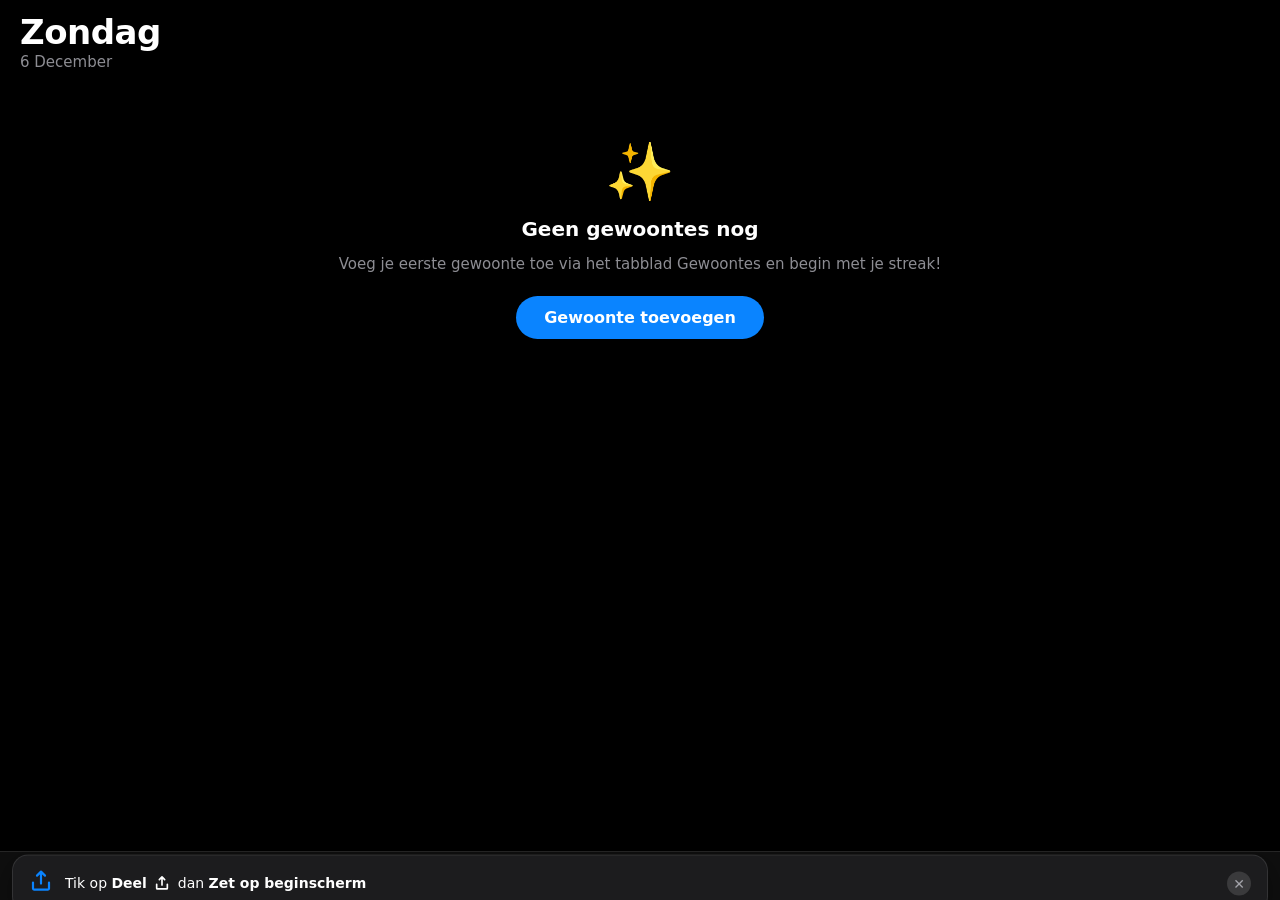
==== index.html @ 8ea3702b "Add files via upload" ====
<!DOCTYPE html>
<html lang="nl">
<head>
  <meta charset="UTF-8">
  <meta name="viewport" content="width=device-width, initial-scale=1, viewport-fit=cover">

  <!-- PWA / iOS -->
  <meta name="mobile-web-app-capable" content="yes">
  <meta name="apple-mobile-web-app-capable" content="yes">
  <meta name="apple-mobile-web-app-status-bar-style" content="black-translucent">
  <meta name="apple-mobile-web-app-title" content="Habits">
  <meta name="theme-color" content="#000000">
  <meta name="description" content="Build streaks. Track daily habits.">

  <link rel="manifest" href="manifest.json">
  <link rel="apple-touch-icon" sizes="180x180" href="icons/icon-180.png">
  <link rel="apple-touch-icon" sizes="167x167" href="icons/icon-167.png">
  <link rel="apple-touch-icon" sizes="152x152" href="icons/icon-152.png">
  <link rel="apple-touch-icon" sizes="120x120" href="icons/icon-120.png">

  <title>Habits</title>
  <link rel="stylesheet" href="styles.css">
</head>
<body>
<div id="app">
  <div id="view-container">
    <div id="view-today"   class="view active"></div>
    <div id="view-habits"  class="view"></div>
    <div id="view-stats"   class="view"></div>
    <div id="view-settings" class="view"></div>
  </div>

  <nav id="tab-bar">
    <button class="tab-btn active" data-tab="today">
      <svg viewBox="0 0 24 24" fill="none" stroke="currentColor" stroke-width="2" stroke-linecap="round" stroke-linejoin="round">
        <circle cx="12" cy="12" r="9"/><path d="M12 7v5l3 3"/>
      </svg>
      <span>Vandaag</span>
    </button>
    <button class="tab-btn" data-tab="habits">
      <svg viewBox="0 0 24 24" fill="none" stroke="currentColor" stroke-width="2" stroke-linecap="round" stroke-linejoin="round">
        <path d="M9 11l3 3L22 4"/><path d="M21 12v7a2 2 0 01-2 2H5a2 2 0 01-2-2V5a2 2 0 012-2h11"/>
      </svg>
      <span>Gewoontes</span>
    </button>
    <button class="tab-btn" data-tab="stats">
      <svg viewBox="0 0 24 24" fill="none" stroke="currentColor" stroke-width="2" stroke-linecap="round" stroke-linejoin="round">
        <path d="M18 20V10M12 20V4M6 20v-6"/>
      </svg>
      <span>Statistieken</span>
    </button>
    <button class="tab-btn" data-tab="settings">
      <svg viewBox="0 0 24 24" fill="none" stroke="currentColor" stroke-width="2" stroke-linecap="round" stroke-linejoin="round">
        <circle cx="12" cy="12" r="3"/>
        <path d="M19.4 15a1.65 1.65 0 00.33 1.82l.06.06a2 2 0 010 2.83 2 2 0 01-2.83 0l-.06-.06a1.65 1.65 0 00-1.82-.33 1.65 1.65 0 00-1 1.51V21a2 2 0 01-4 0v-.09A1.65 1.65 0 009 19.4a1.65 1.65 0 00-1.82.33l-.06.06a2 2 0 01-2.83 0 2 2 0 010-2.83l.06-.06A1.65 1.65 0 004.68 15a1.65 1.65 0 00-1.51-1H3a2 2 0 010-4h.09A1.65 1.65 0 004.6 9a1.65 1.65 0 00-.33-1.82l-.06-.06a2 2 0 010-2.83 2 2 0 012.83 0l.06.06A1.65 1.65 0 009 4.68a1.65 1.65 0 001-1.51V3a2 2 0 014 0v.09a1.65 1.65 0 001 1.51 1.65 1.65 0 001.82-.33l.06-.06a2 2 0 012.83 0 2 2 0 010 2.83l-.06.06A1.65 1.65 0 0019.4 9a1.65 1.65 0 001.51 1H21a2 2 0 010 4h-.09a1.65 1.65 0 00-1.51 1z"/>
      </svg>
      <span>Instellingen</span>
    </button>
  </nav>

  <div id="sheet-backdrop"></div>
  <div id="bottom-sheet">
    <div class="sheet-handle"></div>
    <div class="sheet-header">
      <button class="sheet-btn danger" id="sheet-cancel">Annuleer</button>
      <span class="sheet-title" id="sheet-title"></span>
      <button class="sheet-btn" id="sheet-save">Opslaan</button>
    </div>
    <div class="sheet-body" id="sheet-body"></div>
  </div>

  <div id="install-banner">
    <div class="banner-icon">
      <svg width="24" height="24" viewBox="0 0 24 24" fill="none">
        <path d="M12 2v12M8 6l4-4 4 4" stroke="currentColor" stroke-width="2.2" stroke-linecap="round" stroke-linejoin="round"/>
        <path d="M20 13v6a1 1 0 01-1 1H5a1 1 0 01-1-1v-6" stroke="currentColor" stroke-width="2.2" stroke-linecap="round"/>
      </svg>
    </div>
    <div class="banner-text">
      Tik op <strong>Deel</strong>
      <svg style="display:inline;vertical-align:middle;margin:0 3px" width="16" height="16" viewBox="0 0 24 24" fill="none">
        <path d="M12 2v12M8 6l4-4 4 4" stroke="currentColor" stroke-width="2.5" stroke-linecap="round" stroke-linejoin="round"/>
        <path d="M20 13v6a1 1 0 01-1 1H5a1 1 0 01-1-1v-6" stroke="currentColor" stroke-width="2.5" stroke-linecap="round"/>
      </svg>
      dan <strong>Zet op beginscherm</strong>
    </div>
    <div class="banner-close" id="banner-close" data-action="dismiss-banner">✕</div>
  </div>
</div>

<script src="app.js"></script>
<script>
  if ('serviceWorker' in navigator) {
    window.addEventListener('load', () => {
      navigator.serviceWorker.register('./sw.js').catch(() => {});
    });
  }
</script>
</body>
</html>
---- styles.css ----
/* ── Reset & Base ─────────────────────────────────────────── */
*, *::before, *::after { box-sizing: border-box; margin: 0; padding: 0; }
html {
  height: 100%;
  height: -webkit-fill-available;
  -webkit-text-size-adjust: 100%;
}
body {
  height: 100%;
  min-height: -webkit-fill-available;
  font-family: -apple-system, BlinkMacSystemFont, "SF Pro Display", "SF Pro Text", system-ui, sans-serif;
  -webkit-font-smoothing: antialiased;
  overflow: hidden;
  user-select: none;
  -webkit-user-select: none;
  touch-action: manipulation;
}
input, textarea, select { font-family: inherit; -webkit-appearance: none; appearance: none; }
button { font-family: inherit; cursor: pointer; border: none; background: none; }

/* ── CSS Variables ────────────────────────────────────────── */
:root {
  --bg:           #000000;
  --bg2:          #1C1C1E;
  --bg3:          #2C2C2E;
  --bg4:          #3A3A3C;
  --text:         #FFFFFF;
  --text2:        rgba(235,235,245,0.6);
  --text3:        rgba(235,235,245,0.3);
  --sep:          rgba(255,255,255,0.1);
  --tab-bg:       rgba(18,18,18,0.88);
  --sheet-bg:     #1C1C1E;

  --red:    #FF453A; --orange: #FF9F0A; --yellow: #FFD60A;
  --green:  #32D74B; --teal:   #5AC8FA; --blue:   #0A84FF;
  --indigo: #5E5CE6; --purple: #BF5AF2; --pink:   #FF375F;
  --mint:   #63E6BE;

  --safe-top:    env(safe-area-inset-top, 0px);
  --safe-bottom: env(safe-area-inset-bottom, 0px);
  --safe-left:   env(safe-area-inset-left, 0px);
  --safe-right:  env(safe-area-inset-right, 0px);

  --tab-h: 49px;
  --radius: 12px;
  --radius-lg: 18px;
  --spring: cubic-bezier(0.34, 1.56, 0.64, 1);
  --sheet-curve: cubic-bezier(0.32, 0.72, 0, 1);
  --ease-out: cubic-bezier(0.16, 1, 0.3, 1);
}

/* Light theme */
.theme-light, @media (prefers-color-scheme: light) { :root {
  --bg:     #F2F2F7;
  --bg2:    #FFFFFF;
  --bg3:    #F2F2F7;
  --bg4:    #E5E5EA;
  --text:   #000000;
  --text2:  rgba(60,60,67,0.6);
  --text3:  rgba(60,60,67,0.3);
  --sep:    rgba(60,60,67,0.12);
  --tab-bg: rgba(242,242,247,0.88);
  --sheet-bg: #FFFFFF;
}}
.theme-light {
  --bg:     #F2F2F7;
  --bg2:    #FFFFFF;
  --bg3:    #F2F2F7;
  --bg4:    #E5E5EA;
  --text:   #000000;
  --text2:  rgba(60,60,67,0.6);
  --text3:  rgba(60,60,67,0.3);
  --sep:    rgba(60,60,67,0.12);
  --tab-bg: rgba(242,242,247,0.88);
  --sheet-bg: #FFFFFF;
}
.theme-dark {
  --bg: #000000; --bg2: #1C1C1E; --bg3: #2C2C2E; --bg4: #3A3A3C;
  --text: #FFFFFF; --text2: rgba(235,235,245,0.6); --text3: rgba(235,235,245,0.3);
  --sep: rgba(255,255,255,0.1); --tab-bg: rgba(18,18,18,0.88); --sheet-bg: #1C1C1E;
}

/* ── App Shell ────────────────────────────────────────────── */
#app {
  display: flex;
  flex-direction: column;
  height: 100vh;
  height: 100dvh;
  min-height: -webkit-fill-available;
  background: var(--bg);
  color: var(--text);
  position: relative;
  overflow: hidden;
}

#view-container {
  flex: 1;
  overflow-y: auto;
  overflow-x: hidden;
  -webkit-overflow-scrolling: touch;
  overscroll-behavior: contain;
  padding-top: var(--safe-top);
  padding-left: var(--safe-left);
  padding-right: var(--safe-right);
  scroll-behavior: smooth;
}

/* ── Tab Bar ──────────────────────────────────────────────── */
#tab-bar {
  display: flex;
  height: calc(var(--tab-h) + var(--safe-bottom));
  padding-bottom: var(--safe-bottom);
  background: var(--tab-bg);
  backdrop-filter: saturate(180%) blur(20px);
  -webkit-backdrop-filter: saturate(180%) blur(20px);
  border-top: 0.5px solid var(--sep);
  flex-shrink: 0;
}

.tab-btn {
  flex: 1;
  display: flex;
  flex-direction: column;
  align-items: center;
  justify-content: center;
  gap: 3px;
  color: var(--text3);
  transition: color 0.15s ease;
  padding-top: 6px;
  -webkit-tap-highlight-color: transparent;
}
.tab-btn.active { color: var(--blue); }
.tab-btn svg { width: 24px; height: 24px; }
.tab-btn span { font-size: 10px; font-weight: 500; letter-spacing: -0.1px; }

/* ── View Transitions ─────────────────────────────────────── */
.view { display: none; animation: viewIn 0.18s var(--ease-out) both; }
.view.active { display: block; }
@keyframes viewIn {
  from { opacity: 0; transform: translateY(6px); }
  to   { opacity: 1; transform: translateY(0); }
}

/* ── Typography ───────────────────────────────────────────── */
.large-title { font-size: 34px; font-weight: 700; letter-spacing: -0.5px; line-height: 1.1; }
.title-1 { font-size: 28px; font-weight: 700; letter-spacing: -0.3px; }
.title-2 { font-size: 22px; font-weight: 700; }
.headline { font-size: 17px; font-weight: 600; }
.body { font-size: 17px; }
.callout { font-size: 16px; }
.subhead { font-size: 15px; }
.footnote { font-size: 13px; }
.caption { font-size: 11px; font-weight: 500; letter-spacing: 0.06em; text-transform: uppercase; }

/* ── View Header ──────────────────────────────────────────── */
.view-header {
  padding: 14px 20px 8px;
  position: sticky;
  top: 0;
  z-index: 10;
  background: var(--bg);
}
.view-header .large-title { color: var(--text); }
.view-header .subtitle { color: var(--text2); font-size: 15px; margin-top: 2px; }

/* ── Section ──────────────────────────────────────────────── */
.section { padding: 0 20px 24px; }
.section-header {
  font-size: 13px;
  font-weight: 600;
  color: var(--text2);
  text-transform: uppercase;
  letter-spacing: 0.05em;
  padding: 8px 0 6px;
}

/* ── Progress Ring (Today) ────────────────────────────────── */
.progress-hero {
  display: flex;
  flex-direction: column;
  align-items: center;
  padding: 24px 20px 20px;
  gap: 8px;
}
.ring-wrap { position: relative; width: 120px; height: 120px; }
.ring-wrap svg { transform: rotate(-90deg); }
.ring-bg { fill: none; stroke: var(--bg3); stroke-width: 10; }
.ring-fg {
  fill: none;
  stroke-width: 10;
  stroke-linecap: round;
  transition: stroke-dashoffset 0.6s var(--ease-out);
}
.ring-label {
  position: absolute;
  inset: 0;
  display: flex;
  flex-direction: column;
  align-items: center;
  justify-content: center;
}
.ring-pct { font-size: 26px; font-weight: 700; }
.ring-sub { font-size: 11px; color: var(--text2); font-weight: 500; }
.progress-title { font-size: 15px; font-weight: 600; color: var(--text2); }

/* ── Habit Card (Today) ───────────────────────────────────── */
.habit-list { display: flex; flex-direction: column; gap: 2px; padding: 0 16px 32px; }

.habit-card {
  display: flex;
  align-items: center;
  gap: 14px;
  padding: 14px 16px;
  background: var(--bg2);
  border-radius: var(--radius);
  cursor: pointer;
  -webkit-tap-highlight-color: transparent;
  transition: transform 0.1s ease, opacity 0.1s ease;
  position: relative;
  overflow: hidden;
}
.habit-card:first-child { border-radius: var(--radius-lg) var(--radius-lg) var(--radius) var(--radius); }
.habit-card:last-child  { border-radius: var(--radius) var(--radius) var(--radius-lg) var(--radius-lg); }
.habit-card:only-child  { border-radius: var(--radius-lg); }
.habit-card:active { transform: scale(0.97); }

.habit-card.completing { animation: cardBounce 0.28s var(--spring) both; }
@keyframes cardBounce {
  0%   { transform: scale(1); }
  50%  { transform: scale(1.03); }
  100% { transform: scale(1); }
}

.check-circle {
  width: 28px;
  height: 28px;
  border-radius: 50%;
  border: 2.5px solid var(--bg4);
  display: flex;
  align-items: center;
  justify-content: center;
  flex-shrink: 0;
  transition: all 0.22s var(--spring);
}
.check-circle.done {
  border-color: transparent;
}
.check-circle svg { opacity: 0; transform: scale(0.3); transition: all 0.22s var(--spring); }
.check-circle.done svg { opacity: 1; transform: scale(1); }

.habit-icon { font-size: 22px; line-height: 1; flex-shrink: 0; }
.habit-info { flex: 1; min-width: 0; }
.habit-name { font-size: 16px; font-weight: 600; color: var(--text); white-space: nowrap; overflow: hidden; text-overflow: ellipsis; }
.habit-meta { font-size: 13px; color: var(--text2); margin-top: 1px; }

.streak-badge {
  display: flex;
  align-items: center;
  gap: 3px;
  font-size: 13px;
  font-weight: 600;
  color: var(--orange);
  animation: badgePulse 2s ease-in-out infinite;
  flex-shrink: 0;
}
@keyframes badgePulse {
  0%, 100% { transform: scale(1); }
  50%       { transform: scale(1.06); }
}

.multi-dots {
  display: flex;
  gap: 4px;
  flex-shrink: 0;
}
.multi-dot {
  width: 10px; height: 10px;
  border-radius: 50%;
  border: 2px solid var(--bg4);
  transition: all 0.2s var(--spring);
}
.multi-dot.filled { border-color: transparent; }

/* ── Empty State ──────────────────────────────────────────── */
.empty-state {
  display: flex;
  flex-direction: column;
  align-items: center;
  justify-content: center;
  padding: 60px 32px;
  gap: 12px;
  text-align: center;
}
.empty-icon { font-size: 56px; }
.empty-title { font-size: 20px; font-weight: 700; color: var(--text); }
.empty-body { font-size: 15px; color: var(--text2); line-height: 1.5; }
.empty-cta {
  margin-top: 8px;
  padding: 12px 28px;
  background: var(--blue);
  color: #fff;
  border-radius: 100px;
  font-size: 16px;
  font-weight: 600;
}

/* ── Habits Tab ───────────────────────────────────────────── */
.habit-row {
  display: flex;
  align-items: center;
  gap: 12px;
  padding: 13px 16px;
  background: var(--bg2);
  position: relative;
  overflow: hidden;
  cursor: pointer;
  -webkit-tap-highlight-color: transparent;
}
.habit-row:first-child { border-radius: var(--radius-lg) var(--radius-lg) var(--radius) var(--radius); }
.habit-row:last-child  { border-radius: var(--radius) var(--radius) var(--radius-lg) var(--radius-lg); }
.habit-row:only-child  { border-radius: var(--radius-lg); }

.habit-row-icon {
  width: 40px; height: 40px;
  border-radius: 10px;
  display: flex;
  align-items: center;
  justify-content: center;
  font-size: 20px;
  flex-shrink: 0;
}
.habit-row-info { flex: 1; min-width: 0; }
.habit-row-name { font-size: 16px; font-weight: 600; color: var(--text); }
.habit-row-sub  { font-size: 13px; color: var(--text2); margin-top: 1px; }
.habit-row-streak { font-size: 13px; font-weight: 600; color: var(--orange); flex-shrink: 0; }

.drag-handle {
  color: var(--text3);
  padding: 4px;
  flex-shrink: 0;
}

/* Swipe-to-delete */
.habit-row-wrap { position: relative; overflow: hidden; border-radius: var(--radius); margin-bottom: 2px; }
.habit-row-wrap:first-child .habit-row,
.habit-row-wrap:first-child { border-radius: var(--radius-lg) var(--radius-lg) var(--radius) var(--radius); }
.habit-row-wrap:last-child .habit-row,
.habit-row-wrap:last-child  { border-radius: var(--radius) var(--radius) var(--radius-lg) var(--radius-lg); }
.habit-row-wrap:only-child .habit-row,
.habit-row-wrap:only-child  { border-radius: var(--radius-lg); }

.delete-bg {
  position: absolute;
  right: 0; top: 0; bottom: 0;
  width: 90px;
  background: var(--red);
  display: flex;
  align-items: center;
  justify-content: center;
  color: #fff;
  font-size: 14px;
  font-weight: 600;
  gap: 6px;
}

/* ── FAB ──────────────────────────────────────────────────── */
.fab {
  position: fixed;
  right: 20px;
  bottom: calc(var(--tab-h) + var(--safe-bottom) + 16px);
  width: 56px;
  height: 56px;
  border-radius: 50%;
  background: var(--blue);
  color: #fff;
  font-size: 28px;
  font-weight: 300;
  display: flex;
  align-items: center;
  justify-content: center;
  box-shadow: 0 4px 20px rgba(10,132,255,0.5);
  z-index: 95;
  -webkit-tap-highlight-color: transparent;
  transition: transform 0.15s var(--spring), box-shadow 0.15s ease;
}
.fab:active { transform: scale(0.92); box-shadow: 0 2px 10px rgba(10,132,255,0.4); }

/* ── Stats Tab ────────────────────────────────────────────── */
.stats-grid {
  display: grid;
  grid-template-columns: 1fr 1fr;
  gap: 10px;
  padding: 0 16px 20px;
}
.stat-card {
  background: var(--bg2);
  border-radius: var(--radius-lg);
  padding: 16px;
  display: flex;
  flex-direction: column;
  gap: 4px;
}
.stat-card.wide { grid-column: 1 / -1; }
.stat-value { font-size: 28px; font-weight: 700; }
.stat-label { font-size: 13px; color: var(--text2); }

/* Heatmap */
.heatmap-wrap { padding: 0 16px 20px; }
.heatmap-title { font-size: 13px; font-weight: 600; color: var(--text2); text-transform: uppercase; letter-spacing: 0.05em; margin-bottom: 10px; }
.heatmap-grid {
  display: grid;
  grid-template-columns: repeat(7, 1fr);
  gap: 4px;
}
.heatmap-day-label {
  font-size: 10px;
  color: var(--text3);
  text-align: center;
  padding-bottom: 2px;
}
.heatmap-cell {
  aspect-ratio: 1;
  border-radius: 4px;
  background: var(--bg3);
  cursor: pointer;
  transition: transform 0.15s ease;
  position: relative;
}
.heatmap-cell:active { transform: scale(0.9); }
.heatmap-cell.level-0 { background: var(--bg3); }
.heatmap-cell.level-1 { background: rgba(10,132,255,0.3); }
.heatmap-cell.level-2 { background: rgba(10,132,255,0.6); }
.heatmap-cell.level-3 { background: var(--blue); }
.heatmap-cell.today   { box-shadow: 0 0 0 2px var(--blue); }

/* Habit stat rows */
.habit-stat-row {
  display: flex;
  align-items: center;
  gap: 12px;
  padding: 12px 16px;
  background: var(--bg2);
  border-radius: var(--radius);
  margin: 0 16px 2px;
  cursor: pointer;
  -webkit-tap-highlight-color: transparent;
}
.habit-stat-bar-wrap { flex: 1; }
.habit-stat-name { font-size: 14px; font-weight: 600; margin-bottom: 4px; }
.habit-stat-bar-bg { background: var(--bg3); border-radius: 100px; height: 5px; overflow: hidden; }
.habit-stat-bar-fg { height: 100%; border-radius: 100px; transition: width 0.6s var(--ease-out); }
.habit-stat-pct { font-size: 13px; font-weight: 600; color: var(--text2); flex-shrink: 0; min-width: 36px; text-align: right; }

/* ── Settings Tab ─────────────────────────────────────────── */
.settings-group {
  margin: 0 16px 24px;
  background: var(--bg2);
  border-radius: var(--radius-lg);
  overflow: hidden;
}
.settings-row {
  display: flex;
  align-items: center;
  padding: 14px 16px;
  gap: 12px;
  border-bottom: 0.5px solid var(--sep);
}
.settings-row:last-child { border-bottom: none; }
.settings-row-icon { font-size: 20px; width: 28px; text-align: center; flex-shrink: 0; }
.settings-row-label { flex: 1; font-size: 16px; color: var(--text); }
.settings-row-value { font-size: 16px; color: var(--text2); }
.settings-row.destructive .settings-row-label { color: var(--red); }
.settings-row.tappable { cursor: pointer; -webkit-tap-highlight-color: transparent; }
.settings-row.tappable:active { background: var(--bg3); }

/* Toggle */
.toggle {
  width: 51px; height: 31px;
  background: var(--bg4);
  border-radius: 100px;
  position: relative;
  cursor: pointer;
  flex-shrink: 0;
  transition: background 0.25s ease;
}
.toggle.on { background: var(--green); }
.toggle::after {
  content: '';
  position: absolute;
  top: 2px; left: 2px;
  width: 27px; height: 27px;
  border-radius: 50%;
  background: #fff;
  box-shadow: 0 2px 4px rgba(0,0,0,0.3);
  transition: transform 0.25s var(--spring);
}
.toggle.on::after { transform: translateX(20px); }

/* Segmented control */
.segmented {
  display: flex;
  background: var(--bg3);
  border-radius: 9px;
  padding: 2px;
  gap: 2px;
}
.seg-btn {
  flex: 1;
  padding: 6px 4px;
  border-radius: 7px;
  font-size: 13px;
  font-weight: 500;
  color: var(--text2);
  text-align: center;
  cursor: pointer;
  transition: all 0.18s ease;
}
.seg-btn.active { background: var(--bg2); color: var(--text); font-weight: 600; box-shadow: 0 1px 3px rgba(0,0,0,0.2); }

/* Install card */
.install-card {
  margin: 0 16px 24px;
  background: linear-gradient(135deg, rgba(94,92,230,0.15), rgba(10,132,255,0.1));
  border: 1px solid rgba(94,92,230,0.3);
  border-radius: var(--radius-lg);
  padding: 18px 16px;
}
.install-card-title { font-size: 15px; font-weight: 700; margin-bottom: 12px; }
.install-step {
  display: flex;
  align-items: flex-start;
  gap: 10px;
  margin-bottom: 10px;
  font-size: 14px;
  color: var(--text2);
  line-height: 1.4;
}
.install-step:last-child { margin-bottom: 0; }
.step-num {
  width: 22px; height: 22px;
  border-radius: 50%;
  background: var(--blue);
  color: #fff;
  font-size: 12px;
  font-weight: 700;
  display: flex;
  align-items: center;
  justify-content: center;
  flex-shrink: 0;
  margin-top: 1px;
}
.installed-badge {
  display: flex;
  align-items: center;
  gap: 8px;
  font-size: 15px;
  font-weight: 600;
  color: var(--green);
}

/* ── Bottom Sheet ─────────────────────────────────────────── */
#sheet-backdrop {
  position: fixed;
  inset: 0;
  background: rgba(0,0,0,0.5);
  z-index: 100;
  opacity: 0;
  display: none;
  transition: opacity 0.3s ease;
  backdrop-filter: blur(2px);
  -webkit-backdrop-filter: blur(2px);
}
#sheet-backdrop.visible { opacity: 1; }

#bottom-sheet {
  position: fixed;
  bottom: 0;
  left: 0;
  right: 0;
  z-index: 101;
  background: var(--sheet-bg);
  border-radius: 20px 20px 0 0;
  padding-bottom: var(--safe-bottom);
  max-height: 92dvh;
  overflow-y: auto;
  -webkit-overflow-scrolling: touch;
  transform: translateY(100%);
  display: none;
  transition: transform 0.38s var(--sheet-curve);
}
#bottom-sheet.open { transform: translateY(0); }

.sheet-handle {
  width: 36px; height: 5px;
  background: var(--bg4);
  border-radius: 100px;
  margin: 10px auto 4px;
}
.sheet-header {
  display: flex;
  align-items: center;
  justify-content: space-between;
  padding: 8px 20px 12px;
}
.sheet-title { font-size: 18px; font-weight: 700; }
.sheet-btn { font-size: 16px; font-weight: 600; color: var(--blue); padding: 4px; cursor: pointer; }
.sheet-btn.danger { color: var(--red); }

.sheet-body { padding: 0 20px 20px; }

/* Form elements */
.form-group { margin-bottom: 20px; }
.form-label { font-size: 13px; font-weight: 600; color: var(--text2); text-transform: uppercase; letter-spacing: 0.05em; margin-bottom: 8px; display: block; }
.form-input {
  width: 100%;
  padding: 13px 16px;
  background: var(--bg3);
  border: 1.5px solid transparent;
  border-radius: var(--radius);
  font-size: 16px;
  color: var(--text);
  outline: none;
  transition: border-color 0.15s ease;
}
.form-input:focus { border-color: var(--blue); }
.form-input::placeholder { color: var(--text3); }

/* Color picker */
.color-grid {
  display: flex;
  gap: 10px;
  flex-wrap: wrap;
}
.color-swatch {
  width: 34px; height: 34px;
  border-radius: 50%;
  cursor: pointer;
  position: relative;
  transition: transform 0.15s var(--spring);
}
.color-swatch:active { transform: scale(0.88); }
.color-swatch.selected::after {
  content: '';
  position: absolute;
  inset: -3px;
  border-radius: 50%;
  border: 2.5px solid var(--text);
}

/* Emoji picker */
.emoji-grid {
  display: grid;
  grid-template-columns: repeat(8, 1fr);
  gap: 6px;
}
.emoji-btn {
  aspect-ratio: 1;
  font-size: 22px;
  display: flex;
  align-items: center;
  justify-content: center;
  border-radius: 10px;
  background: var(--bg3);
  cursor: pointer;
  transition: transform 0.15s var(--spring), background 0.1s;
}
.emoji-btn:active { transform: scale(0.88); }
.emoji-btn.selected { background: rgba(10,132,255,0.25); outline: 2px solid var(--blue); }

/* Days picker */
.days-grid { display: flex; gap: 8px; }
.day-btn {
  flex: 1;
  aspect-ratio: 1;
  border-radius: 50%;
  font-size: 13px;
  font-weight: 600;
  background: var(--bg3);
  color: var(--text2);
  display: flex;
  align-items: center;
  justify-content: center;
  cursor: pointer;
  transition: all 0.15s var(--spring);
}
.day-btn.active { background: var(--blue); color: #fff; transform: scale(1.08); }

/* Count stepper */
.stepper {
  display: flex;
  align-items: center;
  gap: 0;
  background: var(--bg3);
  border-radius: var(--radius);
  overflow: hidden;
}
.stepper-btn {
  width: 44px; height: 44px;
  font-size: 22px;
  font-weight: 300;
  color: var(--blue);
  display: flex; align-items: center; justify-content: center;
  cursor: pointer;
}
.stepper-btn:disabled { color: var(--text3); }
.stepper-val { flex: 1; text-align: center; font-size: 17px; font-weight: 600; }

/* ── Install Banner ───────────────────────────────────────── */
#install-banner {
  position: fixed;
  bottom: calc(var(--tab-h) + var(--safe-bottom) + 8px);
  left: 12px;
  right: 12px;
  background: var(--bg2);
  border-radius: 16px;
  padding: 14px 16px;
  box-shadow: 0 8px 32px rgba(0,0,0,0.4);
  z-index: 90;
  display: flex;
  align-items: center;
  gap: 12px;
  transform: translateY(120%);
  transition: transform 0.4s var(--sheet-curve);
  border: 0.5px solid var(--sep);
}
#install-banner.visible { transform: translateY(0); }
.banner-icon { color: var(--blue); flex-shrink: 0; }
.banner-text { flex: 1; font-size: 14px; color: var(--text); line-height: 1.4; }
.banner-text strong { font-weight: 700; }
.banner-close {
  width: 24px; height: 24px;
  border-radius: 50%;
  background: var(--bg4);
  color: var(--text2);
  font-size: 14px;
  display: flex;
  align-items: center;
  justify-content: center;
  cursor: pointer;
  flex-shrink: 0;
}

/* ── Misc ─────────────────────────────────────────────────── */
.chevron { color: var(--text3); }
.separator { height: 0.5px; background: var(--sep); margin: 0 16px; }

/* Detail modal */
.detail-header {
  display: flex;
  align-items: center;
  gap: 14px;
  padding: 4px 0 20px;
}
.detail-icon-wrap {
  width: 52px; height: 52px;
  border-radius: 14px;
  display: flex; align-items: center; justify-content: center;
  font-size: 26px;
  flex-shrink: 0;
}
.detail-name { font-size: 20px; font-weight: 700; }
.detail-freq { font-size: 14px; color: var(--text2); margin-top: 2px; }

.rate-row {
  display: flex;
  gap: 8px;
  margin-bottom: 16px;
}
.rate-card {
  flex: 1;
  background: var(--bg3);
  border-radius: var(--radius);
  padding: 12px;
  text-align: center;
}
.rate-val { font-size: 22px; font-weight: 700; }
.rate-lbl { font-size: 11px; color: var(--text2); margin-top: 2px; }

/* Mini calendar */
.mini-cal { }
.mini-cal-header {
  display: flex;
  align-items: center;
  justify-content: space-between;
  margin-bottom: 8px;
}
.mini-cal-title { font-size: 15px; font-weight: 600; }
.cal-nav { color: var(--blue); font-size: 20px; padding: 4px 8px; cursor: pointer; }
.mini-cal-grid {
  display: grid;
  grid-template-columns: repeat(7, 1fr);
  gap: 3px;
}
.cal-day-label { font-size: 11px; color: var(--text3); text-align: center; padding: 2px 0 4px; }
.cal-cell {
  aspect-ratio: 1;
  border-radius: 50%;
  display: flex; align-items: center; justify-content: center;
  font-size: 13px;
  color: var(--text2);
  position: relative;
}
.cal-cell.today { font-weight: 700; color: var(--text); }
.cal-cell.done { background: var(--blue); color: #fff !important; font-weight: 700; }
.cal-cell.partial { background: rgba(10,132,255,0.35); color: var(--text) !important; }
.cal-cell.not-due { opacity: 0.3; }
.cal-cell.empty { }

/* Scrollbar hide */
::-webkit-scrollbar { display: none; }
* { scrollbar-width: none; }
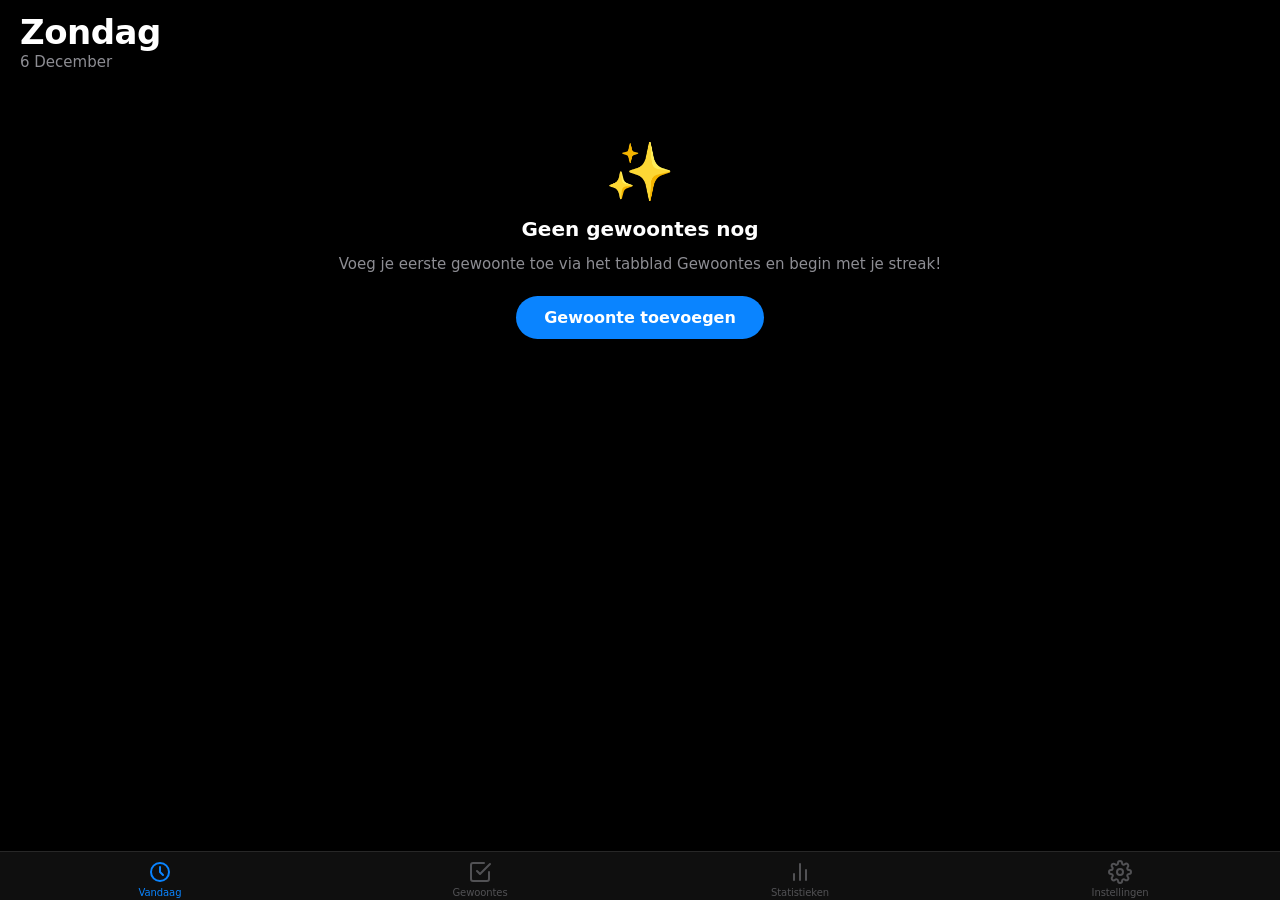
==== commit 5776695f: "Remove install banner from index.html" ====
--- a/index.html
+++ b/index.html
@@ -69,24 +69,7 @@
     <div class="sheet-body" id="sheet-body"></div>
   </div>
 
-  <div id="install-banner">
-    <div class="banner-icon">
-      <svg width="24" height="24" viewBox="0 0 24 24" fill="none">
-        <path d="M12 2v12M8 6l4-4 4 4" stroke="currentColor" stroke-width="2.2" stroke-linecap="round" stroke-linejoin="round"/>
-        <path d="M20 13v6a1 1 0 01-1 1H5a1 1 0 01-1-1v-6" stroke="currentColor" stroke-width="2.2" stroke-linecap="round"/>
-      </svg>
-    </div>
-    <div class="banner-text">
-      Tik op <strong>Deel</strong>
-      <svg style="display:inline;vertical-align:middle;margin:0 3px" width="16" height="16" viewBox="0 0 24 24" fill="none">
-        <path d="M12 2v12M8 6l4-4 4 4" stroke="currentColor" stroke-width="2.5" stroke-linecap="round" stroke-linejoin="round"/>
-        <path d="M20 13v6a1 1 0 01-1 1H5a1 1 0 01-1-1v-6" stroke="currentColor" stroke-width="2.5" stroke-linecap="round"/>
-      </svg>
-      dan <strong>Zet op beginscherm</strong>
-    </div>
-    <div class="banner-close" id="banner-close" data-action="dismiss-banner">✕</div>
-  </div>
-</div>
+  
 
 <script src="app.js"></script>
 <script>
